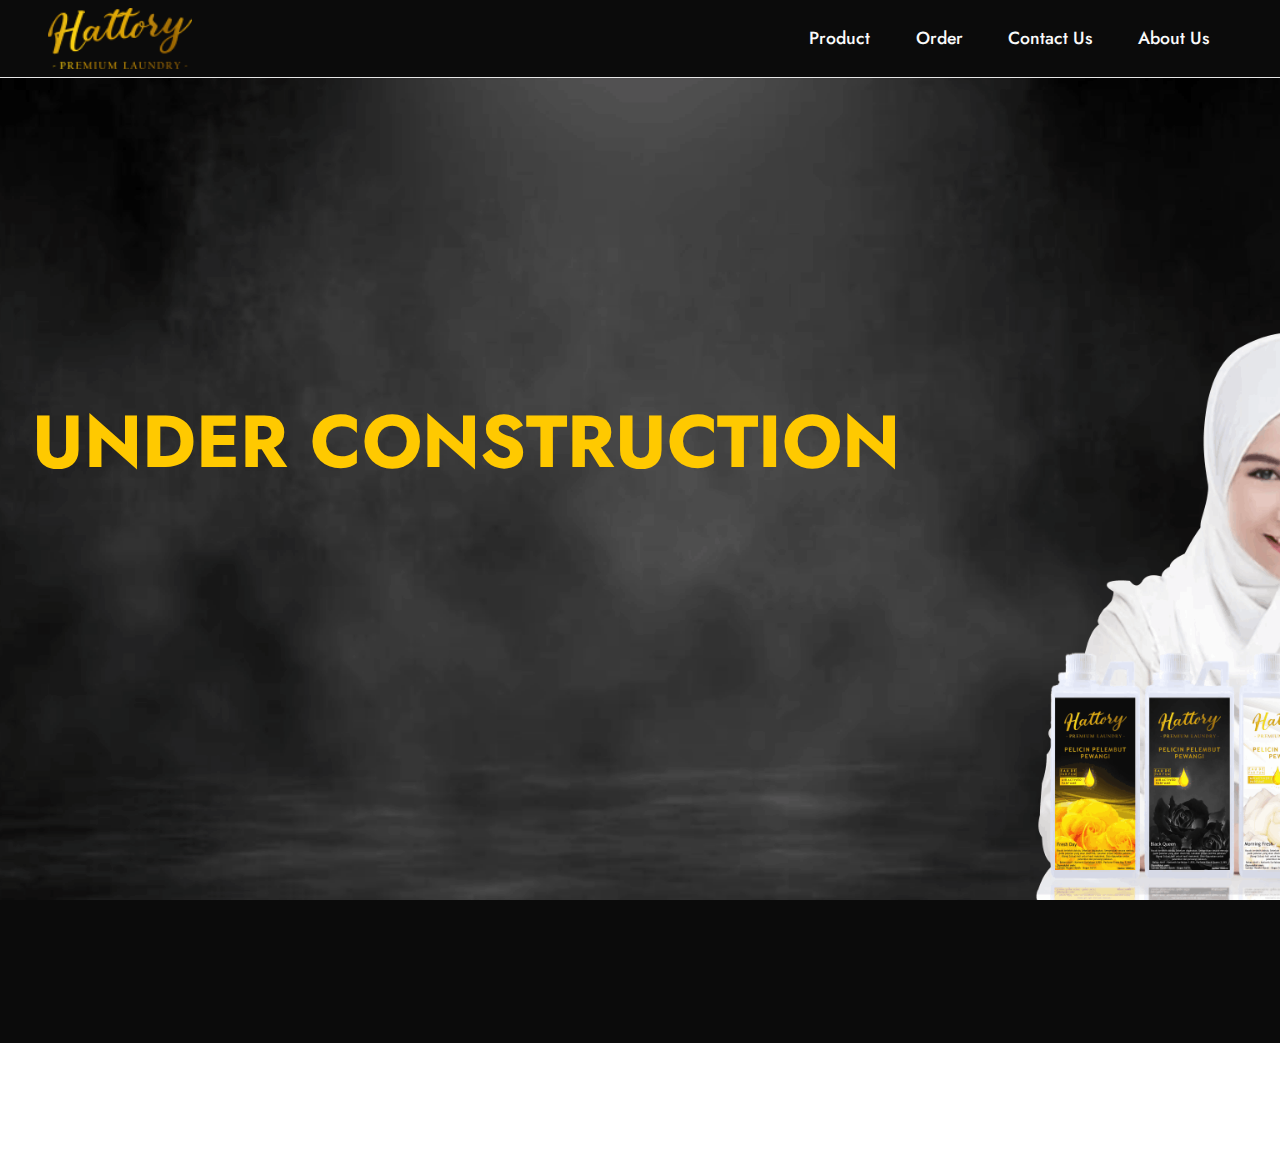
==== about.html @ b9216d87 "create github pages" ====
<!DOCTYPE html>
<html  >
<head>
  <!-- Site made with Mobirise Website Builder v5.3.0, https://mobirise.com -->
  <meta charset="UTF-8">
  <meta http-equiv="X-UA-Compatible" content="IE=edge">
  <meta name="generator" content="Mobirise v5.3.0, mobirise.com">
  <meta name="viewport" content="width=device-width, initial-scale=1, minimum-scale=1">
  <link rel="shortcut icon" href="assets/images/logo-hpl-128x128.png" type="image/x-icon">
  <meta name="description" content="">
  
  
  <title>About Us</title>
  <link rel="stylesheet" href="assets/tether/tether.min.css">
  <link rel="stylesheet" href="assets/bootstrap/css/bootstrap.min.css">
  <link rel="stylesheet" href="assets/bootstrap/css/bootstrap-grid.min.css">
  <link rel="stylesheet" href="assets/bootstrap/css/bootstrap-reboot.min.css">
  <link rel="stylesheet" href="assets/animatecss/animate.css">
  <link rel="stylesheet" href="assets/dropdown/css/style.css">
  <link rel="stylesheet" href="assets/socicon/css/styles.css">
  <link rel="stylesheet" href="assets/theme/css/style.css">
  <link rel="preload" as="style" href="assets/mobirise/css/mbr-additional.css"><link rel="stylesheet" href="assets/mobirise/css/mbr-additional.css" type="text/css">
  
  
  
  
</head>
<body>
  
  <section class="header2 cid-svE0ERpXly mbr-fullscreen" id="header2-1k">

    

    

    <div class="container-fluid">
        <div class="row">
            <div class="col-12 col-lg-9">
                <h1 class="mbr-section-title mbr-fonts-style mb-3 display-1"><strong>UNDER CONSTRUCTION</strong></h1>
                
                
                
            </div>
        </div>
    </div>
</section>

<section class="footer3 cid-svE0ERIi5z" once="footers" id="footer3-1l">

    

    

    <div class="container">
        <div class="media-container-row align-center mbr-white">
            <div class="row row-links">
                <ul class="foot-menu">
                    
                    
                    
                    
                    
                <li class="foot-menu-item mbr-fonts-style display-7"><a href="product.html" class="text-white text-primary">Product</a></li><li class="foot-menu-item mbr-fonts-style display-7"><a href="order.html" class="text-white text-primary">Order</a></li><li class="foot-menu-item mbr-fonts-style display-7"><a href="contact.html" class="text-white text-primary">Contact Us</a></li><li class="foot-menu-item mbr-fonts-style display-7">
                        <a class="text-white text-primary" href="page4.html" target="_blank"></a><a href="about.html" class="text-white text-primary">About Us</a></li></ul>
            </div>
            <div class="row social-row">
                <div class="social-list align-right pb-2">
                    
                    
                    
                    
                    
                    
                <div class="soc-item">
                        <a href="https://www.instagram.com/hattorypremiumlaundry/" target="_blank">
                            <span class="mbr-iconfont mbr-iconfont-social socicon-instagram socicon"></span>
                        </a>
                    </div><div class="soc-item">
                        <a href="https://wa.me/message/D7VLEHQ3INCRD1" target="_blank">
                            <span class="mbr-iconfont mbr-iconfont-social socicon-whatsapp socicon"></span>
                        </a>
                    </div><div class="soc-item">
                        <a href="https://goo.gl/maps/uTNiuy2AeLV48Kbi6" target="_blank">
                            <span class="mbr-iconfont mbr-iconfont-social socicon-googlemaps socicon"></span>
                        </a>
                    </div></div>
            </div>
            <div class="row row-copirayt">
                <p class="mbr-text mb-0 mbr-fonts-style mbr-white align-center display-7">
                    © Copyright 2021 Hattory Premium Laundry. All Rights Reserved.
                </p>
            </div>
        </div>
    </div>
</section>

<section class="menu cid-svE0ES4KRs" once="menu" id="menu1-1m">
    
    <nav class="navbar navbar-dropdown navbar-fixed-top navbar-expand-lg">
        <div class="container-fluid">
            <div class="navbar-brand">
                <span class="navbar-logo">
                    <a href="index.html">
                        <img src="assets/images/logo-121x51.png" alt="HPL" style="height: 3.8rem;">
                    </a>
                </span>
                
            </div>
            <button class="navbar-toggler" type="button" data-toggle="collapse" data-target="#navbarSupportedContent" aria-controls="navbarNavAltMarkup" aria-expanded="false" aria-label="Toggle navigation">
                <div class="hamburger">
                    <span></span>
                    <span></span>
                    <span></span>
                    <span></span>
                </div>
            </button>
            <div class="collapse navbar-collapse" id="navbarSupportedContent">
                <ul class="navbar-nav nav-dropdown nav-right" data-app-modern-menu="true"><li class="nav-item"><a class="nav-link link text-white text-primary display-4" href="product.html">Product</a></li>
                    <li class="nav-item"><a class="nav-link link text-white text-primary display-4" href="order.html">Order<br></a></li><li class="nav-item"><a class="nav-link link text-white text-primary display-4" href="contact.html">Contact Us</a></li><li class="nav-item"><a class="nav-link link text-white text-primary display-4" href="about.html">About Us<br></a></li></ul>
                
                
            </div>
        </div>
    </nav>

</section><section style="background-color: #fff; font-family: -apple-system, BlinkMacSystemFont, 'Segoe UI', 'Roboto', 'Helvetica Neue', Arial, sans-serif; color:#aaa; font-size:12px; padding: 0; align-items: center; display: flex;"><a href="https://mobirise.site/i" style="flex: 1 1; height: 3rem; padding-left: 1rem;"></a><p style="flex: 0 0 auto; margin:0; padding-right:1rem;">Mobirise free builder - <a href="https://mobirise.site/o" style="color:#aaa;">Check this</a></p></section><script src="assets/web/assets/jquery/jquery.min.js"></script>  <script src="assets/popper/popper.min.js"></script>  <script src="assets/tether/tether.min.js"></script>  <script src="assets/bootstrap/js/bootstrap.min.js"></script>  <script src="assets/smoothscroll/smooth-scroll.js"></script>  <script src="assets/viewportchecker/jquery.viewportchecker.js"></script>  <script src="assets/dropdown/js/nav-dropdown.js"></script>  <script src="assets/dropdown/js/navbar-dropdown.js"></script>  <script src="assets/touchswipe/jquery.touch-swipe.min.js"></script>  <script src="assets/theme/js/script.js"></script>  
  
  
 <div id="scrollToTop" class="scrollToTop mbr-arrow-up"><a style="text-align: center;"><i class="mbr-arrow-up-icon mbr-arrow-up-icon-cm cm-icon cm-icon-smallarrow-up"></i></a></div>
    <input name="animation" type="hidden">
  </body>
</html>
---- assets/dropdown/css/style.css ----
.navbar-dropdown {
  left: 0;
  padding: 0;
  position: absolute;
  right: 0;
  top: 0;
  transition: all 0.45s ease;
  z-index: 1030;
  background: #282828; }
  .navbar-dropdown .navbar-logo {
    margin-right: 0.8rem;
    transition: margin 0.3s ease-in-out;
    vertical-align: middle; }
    .navbar-dropdown .navbar-logo img {
      height: 3.125rem;
      transition: all 0.3s ease-in-out; }
    .navbar-dropdown .navbar-logo.mbr-iconfont {
      font-size: 3.125rem;
      line-height: 3.125rem; }
  .navbar-dropdown .navbar-caption {
    font-weight: 700;
    white-space: normal;
    vertical-align: -4px;
    line-height: 3.125rem !important; }
    .navbar-dropdown .navbar-caption, .navbar-dropdown .navbar-caption:hover {
      color: inherit;
      text-decoration: none; }
  .navbar-dropdown .mbr-iconfont + .navbar-caption {
    vertical-align: -1px; }
  .navbar-dropdown.navbar-fixed-top {
    position: fixed; }
  .navbar-dropdown .navbar-brand span {
    vertical-align: -4px; }
  .navbar-dropdown.bg-color.transparent {
    background: none; }
  .navbar-dropdown.navbar-short .navbar-brand {
    padding: 0.625rem 0; }
    .navbar-dropdown.navbar-short .navbar-brand span {
      vertical-align: -1px; }
  .navbar-dropdown.navbar-short .navbar-caption {
    line-height: 2.375rem !important;
    vertical-align: -2px; }
  .navbar-dropdown.navbar-short .navbar-logo {
    margin-right: 0.5rem; }
    .navbar-dropdown.navbar-short .navbar-logo img {
      height: 2.375rem; }
    .navbar-dropdown.navbar-short .navbar-logo.mbr-iconfont {
      font-size: 2.375rem;
      line-height: 2.375rem; }
  .navbar-dropdown.navbar-short .mbr-table-cell {
    height: 3.625rem; }
  .navbar-dropdown .navbar-close {
    left: 0.6875rem;
    position: fixed;
    top: 0.75rem;
    z-index: 1000; }
  .navbar-dropdown .hamburger-icon {
    content: "";
    display: inline-block;
    vertical-align: middle;
    width: 16px;
    -webkit-box-shadow: 0 -6px 0 1px #282828,0 0 0 1px #282828,0 6px 0 1px #282828;
    -moz-box-shadow: 0 -6px 0 1px #282828,0 0 0 1px #282828,0 6px 0 1px #282828;
    box-shadow: 0 -6px 0 1px #282828,0 0 0 1px #282828,0 6px 0 1px #282828; }

.dropdown-menu .dropdown-toggle[data-toggle="dropdown-submenu"]::after {
  border-bottom: 0.35em solid transparent;
  border-left: 0.35em solid;
  border-right: 0;
  border-top: 0.35em solid transparent;
  margin-left: 0.3rem; }

.dropdown-menu .dropdown-item:focus {
  outline: 0; }

.nav-dropdown {
  font-size: 0.75rem;
  font-weight: 500;
  height: auto !important; }
  .nav-dropdown .nav-btn {
    padding-left: 1rem; }
  .nav-dropdown .link {
    margin: .667em 1.667em;
    font-weight: 500;
    padding: 0;
    transition: color .2s ease-in-out; }
    .nav-dropdown .link.dropdown-toggle {
      margin-right: 2.583em; }
      .nav-dropdown .link.dropdown-toggle::after {
        margin-left: .25rem;
        border-top: 0.35em solid;
        border-right: 0.35em solid transparent;
        border-left: 0.35em solid transparent;
        border-bottom: 0; }
      .nav-dropdown .link.dropdown-toggle[aria-expanded="true"] {
        margin: 0;
        padding: 0.667em 3.263em  0.667em 1.667em; }
  .nav-dropdown .link::after,
  .nav-dropdown .dropdown-item::after {
    color: inherit; }
  .nav-dropdown .btn {
    font-size: 0.75rem;
    font-weight: 700;
    letter-spacing: 0;
    margin-bottom: 0;
    padding-left: 1.25rem;
    padding-right: 1.25rem; }
  .nav-dropdown .dropdown-menu {
    border-radius: 0;
    border: 0;
    left: 0;
    margin: 0;
    padding-bottom: 1.25rem;
    padding-top: 1.25rem;
    position: relative; }
  .nav-dropdown .dropdown-submenu {
    margin-left: 0.125rem;
    top: 0; }
  .nav-dropdown .dropdown-item {
    font-weight: 500;
    line-height: 2;
    padding: 0.3846em 4.615em 0.3846em 1.5385em;
    position: relative;
    transition: color .2s ease-in-out, background-color .2s ease-in-out; }
    .nav-dropdown .dropdown-item::after {
      margin-top: -0.3077em;
      position: absolute;
      right: 1.1538em;
      top: 50%; }
    .nav-dropdown .dropdown-item:focus, .nav-dropdown .dropdown-item:hover {
      background: none; }

@media (max-width: 767px) {
  .nav-dropdown.navbar-toggleable-sm {
    bottom: 0;
    display: none;
    left: 0;
    overflow-x: hidden;
    position: fixed;
    top: 0;
    transform: translateX(-100%);
    -ms-transform: translateX(-100%);
    -webkit-transform: translateX(-100%);
    width: 18.75rem;
    z-index: 999; } }
.nav-dropdown.navbar-toggleable-xl {
  bottom: 0;
  display: none;
  left: 0;
  overflow-x: hidden;
  position: fixed;
  top: 0;
  transform: translateX(-100%);
  -ms-transform: translateX(-100%);
  -webkit-transform: translateX(-100%);
  width: 18.75rem;
  z-index: 999; }

.nav-dropdown-sm {
  display: block !important;
  overflow-x: hidden;
  overflow: auto;
  padding-top: 3.875rem; }
  .nav-dropdown-sm::after {
    content: "";
    display: block;
    height: 3rem;
    width: 100%; }
  .nav-dropdown-sm.collapse.in ~ .navbar-close {
    display: block !important; }
  .nav-dropdown-sm.collapsing, .nav-dropdown-sm.collapse.in {
    transform: translateX(0);
    -ms-transform: translateX(0);
    -webkit-transform: translateX(0);
    transition: all 0.25s ease-out;
    -webkit-transition: all 0.25s ease-out;
    background: #282828; }
  .nav-dropdown-sm.collapsing[aria-expanded="false"] {
    transform: translateX(-100%);
    -ms-transform: translateX(-100%);
    -webkit-transform: translateX(-100%); }
  .nav-dropdown-sm .nav-item {
    display: block;
    margin-left: 0 !important;
    padding-left: 0; }
  .nav-dropdown-sm .link,
  .nav-dropdown-sm .dropdown-item {
    border-top: 1px dotted rgba(255, 255, 255, 0.1);
    font-size: 0.8125rem;
    line-height: 1.6;
    margin: 0 !important;
    padding: 0.875rem 2.4rem 0.875rem 1.5625rem !important;
    position: relative;
    white-space: normal; }
    .nav-dropdown-sm .link:focus, .nav-dropdown-sm .link:hover,
    .nav-dropdown-sm .dropdown-item:focus,
    .nav-dropdown-sm .dropdown-item:hover {
      background: rgba(0, 0, 0, 0.2) !important;
      color: #c0a375; }
  .nav-dropdown-sm .nav-btn {
    position: relative;
    padding: 1.5625rem 1.5625rem 0 1.5625rem; }
    .nav-dropdown-sm .nav-btn::before {
      border-top: 1px dotted rgba(255, 255, 255, 0.1);
      content: "";
      left: 0;
      position: absolute;
      top: 0;
      width: 100%; }
    .nav-dropdown-sm .nav-btn + .nav-btn {
      padding-top: 0.625rem; }
      .nav-dropdown-sm .nav-btn + .nav-btn::before {
        display: none; }
  .nav-dropdown-sm .btn {
    padding: 0.625rem 0; }
  .nav-dropdown-sm .dropdown-toggle[data-toggle="dropdown-submenu"]::after {
    margin-left: .25rem;
    border-top: 0.35em solid;
    border-right: 0.35em solid transparent;
    border-left: 0.35em solid transparent;
    border-bottom: 0; }
  .nav-dropdown-sm .dropdown-toggle[data-toggle="dropdown-submenu"][aria-expanded="true"]::after {
    border-top: 0;
    border-right: 0.35em solid transparent;
    border-left: 0.35em solid transparent;
    border-bottom: 0.35em solid; }
  .nav-dropdown-sm .dropdown-menu {
    margin: 0;
    padding: 0;
    position: relative;
    top: 0;
    left: 0;
    width: 100%;
    border: 0;
    float: none;
    border-radius: 0;
    background: none; }
  .nav-dropdown-sm .dropdown-submenu {
    left: 100%;
    margin-left: 0.125rem;
    margin-top: -1.25rem;
    top: 0; }

.navbar-toggleable-sm .nav-dropdown .dropdown-menu {
  position: absolute; }

.navbar-toggleable-sm .nav-dropdown .dropdown-submenu {
  left: 100%;
  margin-left: 0.125rem;
  margin-top: -1.25rem;
  top: 0; }

.navbar-toggleable-sm.opened .nav-dropdown .dropdown-menu {
  position: relative; }

.navbar-toggleable-sm.opened .nav-dropdown .dropdown-submenu {
  left: 0;
  margin-left: 00rem;
  margin-top: 0rem;
  top: 0; }

.is-builder .nav-dropdown.collapsing {
  transition: none !important; }

/*# sourceMappingURL=style.css.map */
---- assets/socicon/css/styles.css ----
@charset "UTF-8";

@font-face {
  font-family: 'Socicon';
  src:  url('../fonts/socicon.eot');
  src:  url('../fonts/socicon.eot?#iefix') format('embedded-opentype'),
    url('../fonts/socicon.woff2') format('woff2'),
    url('../fonts/socicon.ttf') format('truetype'),
    url('../fonts/socicon.woff') format('woff'),
    url('../fonts/socicon.svg#socicon') format('svg');
  font-weight: normal;
  font-style: normal;
  font-display: swap;
}

[data-icon]:before {
  font-family: "socicon" !important;
  content: attr(data-icon);
  font-style: normal !important;
  font-weight: normal !important;
  font-variant: normal !important;
  text-transform: none !important;
  speak: none;
  line-height: 1;
  -webkit-font-smoothing: antialiased;
  -moz-osx-font-smoothing: grayscale;
}

[class^="socicon-"], [class*=" socicon-"] {
  /* use !important to prevent issues with browser extensions that change fonts */
  font-family: 'Socicon' !important;
  speak: none;
  font-style: normal;
  font-weight: normal;
  font-variant: normal;
  text-transform: none;
  line-height: 1;

  /* Better Font Rendering =========== */
  -webkit-font-smoothing: antialiased;
  -moz-osx-font-smoothing: grayscale;
}

.socicon-eitaa:before {
  content: "\e97c";
}
.socicon-soroush:before {
  content: "\e97d";
}
.socicon-bale:before {
  content: "\e97e";
}
.socicon-zazzle:before {
  content: "\e97b";
}
.socicon-society6:before {
  content: "\e97a";
}
.socicon-redbubble:before {
  content: "\e979";
}
.socicon-avvo:before {
  content: "\e978";
}
.socicon-stitcher:before {
  content: "\e977";
}
.socicon-googlehangouts:before {
  content: "\e974";
}
.socicon-dlive:before {
  content: "\e975";
}
.socicon-vsco:before {
  content: "\e976";
}
.socicon-flipboard:before {
  content: "\e973";
}
.socicon-ubuntu:before {
  content: "\e958";
}
.socicon-artstation:before {
  content: "\e959";
}
.socicon-invision:before {
  content: "\e95a";
}
.socicon-torial:before {
  content: "\e95b";
}
.socicon-collectorz:before {
  content: "\e95c";
}
.socicon-seenthis:before {
  content: "\e95d";
}
.socicon-googleplaymusic:before {
  content: "\e95e";
}
.socicon-debian:before {
  content: "\e95f";
}
.socicon-filmfreeway:before {
  content: "\e960";
}
.socicon-gnome:before {
  content: "\e961";
}
.socicon-itchio:before {
  content: "\e962";
}
.socicon-jamendo:before {
  content: "\e963";
}
.socicon-mix:before {
  content: "\e964";
}
.socicon-sharepoint:before {
  content: "\e965";
}
.socicon-tinder:before {
  content: "\e966";
}
.socicon-windguru:before {
  content: "\e967";
}
.socicon-cdbaby:before {
  content: "\e968";
}
.socicon-elementaryos:before {
  content: "\e969";
}
.socicon-stage32:before {
  content: "\e96a";
}
.socicon-tiktok:before {
  content: "\e96b";
}
.socicon-gitter:before {
  content: "\e96c";
}
.socicon-letterboxd:before {
  content: "\e96d";
}
.socicon-threema:before {
  content: "\e96e";
}
.socicon-splice:before {
  content: "\e96f";
}
.socicon-metapop:before {
  content: "\e970";
}
.socicon-naver:before {
  content: "\e971";
}
.socicon-remote:before {
  content: "\e972";
}
.socicon-internet:before {
  content: "\e957";
}
.socicon-moddb:before {
  content: "\e94b";
}
.socicon-indiedb:before {
  content: "\e94c";
}
.socicon-traxsource:before {
  content: "\e94d";
}
.socicon-gamefor:before {
  content: "\e94e";
}
.socicon-pixiv:before {
  content: "\e94f";
}
.socicon-myanimelist:before {
  content: "\e950";
}
.socicon-blackberry:before {
  content: "\e951";
}
.socicon-wickr:before {
  content: "\e952";
}
.socicon-spip:before {
  content: "\e953";
}
.socicon-napster:before {
  content: "\e954";
}
.socicon-beatport:before {
  content: "\e955";
}
.socicon-hackerone:before {
  content: "\e956";
}
.socicon-hackernews:before {
  content: "\e946";
}
.socicon-smashwords:before {
  content: "\e947";
}
.socicon-kobo:before {
  content: "\e948";
}
.socicon-bookbub:before {
  content: "\e949";
}
.socicon-mailru:before {
  content: "\e94a";
}
.socicon-gitlab:before {
  content: "\e945";
}
.socicon-instructables:before {
  content: "\e944";
}
.socicon-portfolio:before {
  content: "\e943";
}
.socicon-codered:before {
  content: "\e940";
}
.socicon-origin:before {
  content: "\e941";
}
.socicon-nextdoor:before {
  content: "\e942";
}
.socicon-udemy:before {
  content: "\e93f";
}
.socicon-livemaster:before {
  content: "\e93e";
}
.socicon-crunchbase:before {
  content: "\e93b";
}
.socicon-homefy:before {
  content: "\e93c";
}
.socicon-calendly:before {
  content: "\e93d";
}
.socicon-realtor:before {
  content: "\e90f";
}
.socicon-tidal:before {
  content: "\e910";
}
.socicon-qobuz:before {
  content: "\e911";
}
.socicon-natgeo:before {
  content: "\e912";
}
.socicon-mastodon:before {
  content: "\e913";
}
.socicon-unsplash:before {
  content: "\e914";
}
.socicon-homeadvisor:before {
  content: "\e915";
}
.socicon-angieslist:before {
  content: "\e916";
}
.socicon-codepen:before {
  content: "\e917";
}
.socicon-slack:before {
  content: "\e918";
}
.socicon-openaigym:before {
  content: "\e919";
}
.socicon-logmein:before {
  content: "\e91a";
}
.socicon-fiverr:before {
  content: "\e91b";
}
.socicon-gotomeeting:before {
  content: "\e91c";
}
.socicon-aliexpress:before {
  content: "\e91d";
}
.socicon-guru:before {
  content: "\e91e";
}
.socicon-appstore:before {
  content: "\e91f";
}
.socicon-homes:before {
  content: "\e920";
}
.socicon-zoom:before {
  content: "\e921";
}
.socicon-alibaba:before {
  content: "\e922";
}
.socicon-craigslist:before {
  content: "\e923";
}
.socicon-wix:before {
  content: "\e924";
}
.socicon-redfin:before {
  content: "\e925";
}
.socicon-googlecalendar:before {
  content: "\e926";
}
.socicon-shopify:before {
  content: "\e927";
}
.socicon-freelancer:before {
  content: "\e928";
}
.socicon-seedrs:before {
  content: "\e929";
}
.socicon-bing:before {
  content: "\e92a";
}
.socicon-doodle:before {
  content: "\e92b";
}
.socicon-bonanza:before {
  content: "\e92c";
}
.socicon-squarespace:before {
  content: "\e92d";
}
.socicon-toptal:before {
  content: "\e92e";
}
.socicon-gust:before {
  content: "\e92f";
}
.socicon-ask:before {
  content: "\e930";
}
.socicon-trulia:before {
  content: "\e931";
}
.socicon-loomly:before {
  content: "\e932";
}
.socicon-ghost:before {
  content: "\e933";
}
.socicon-upwork:before {
  content: "\e934";
}
.socicon-fundable:before {
  content: "\e935";
}
.socicon-booking:before {
  content: "\e936";
}
.socicon-googlemaps:before {
  content: "\e937";
}
.socicon-zillow:before {
  content: "\e938";
}
.socicon-niconico:before {
  content: "\e939";
}
.socicon-toneden:before {
  content: "\e93a";
}
.socicon-augment:before {
  content: "\e908";
}
.socicon-bitbucket:before {
  content: "\e909";
}
.socicon-fyuse:before {
  content: "\e90a";
}
.socicon-yt-gaming:before {
  content: "\e90b";
}
.socicon-sketchfab:before {
  content: "\e90c";
}
.socicon-mobcrush:before {
  content: "\e90d";
}
.socicon-microsoft:before {
  content: "\e90e";
}
.socicon-pandora:before {
  content: "\e907";
}
.socicon-messenger:before {
  content: "\e906";
}
.socicon-gamewisp:before {
  content: "\e905";
}
.socicon-bloglovin:before {
  content: "\e904";
}
.socicon-tunein:before {
  content: "\e903";
}
.socicon-gamejolt:before {
  content: "\e901";
}
.socicon-trello:before {
  content: "\e902";
}
.socicon-spreadshirt:before {
  content: "\e900";
}
.socicon-500px:before {
  content: "\e000";
}
.socicon-8tracks:before {
  content: "\e001";
}
.socicon-airbnb:before {
  content: "\e002";
}
.socicon-alliance:before {
  content: "\e003";
}
.socicon-amazon:before {
  content: "\e004";
}
.socicon-amplement:before {
  content: "\e005";
}
.socicon-android:before {
  content: "\e006";
}
.socicon-angellist:before {
  content: "\e007";
}
.socicon-apple:before {
  content: "\e008";
}
.socicon-appnet:before {
  content: "\e009";
}
.socicon-baidu:before {
  content: "\e00a";
}
.socicon-bandcamp:before {
  content: "\e00b";
}
.socicon-battlenet:before {
  content: "\e00c";
}
.socicon-mixer:before {
  content: "\e00d";
}
.socicon-bebee:before {
  content: "\e00e";
}
.socicon-bebo:before {
  content: "\e00f";
}
.socicon-behance:before {
  content: "\e010";
}
.socicon-blizzard:before {
  content: "\e011";
}
.socicon-blogger:before {
  content: "\e012";
}
.socicon-buffer:before {
  content: "\e013";
}
.socicon-chrome:before {
  content: "\e014";
}
.socicon-coderwall:before {
  content: "\e015";
}
.socicon-curse:before {
  content: "\e016";
}
.socicon-dailymotion:before {
  content: "\e017";
}
.socicon-deezer:before {
  content: "\e018";
}
.socicon-delicious:before {
  content: "\e019";
}
.socicon-deviantart:before {
  content: "\e01a";
}
.socicon-diablo:before {
  content: "\e01b";
}
.socicon-digg:before {
  content: "\e01c";
}
.socicon-discord:before {
  content: "\e01d";
}
.socicon-disqus:before {
  content: "\e01e";
}
.socicon-douban:before {
  content: "\e01f";
}
.socicon-draugiem:before {
  content: "\e020";
}
.socicon-dribbble:before {
  content: "\e021";
}
.socicon-drupal:before {
  content: "\e022";
}
.socicon-ebay:before {
  content: "\e023";
}
.socicon-ello:before {
  content: "\e024";
}
.socicon-endomodo:before {
  content: "\e025";
}
.socicon-envato:before {
  content: "\e026";
}
.socicon-etsy:before {
  content: "\e027";
}
.socicon-facebook:before {
  content: "\e028";
}
.socicon-feedburner:before {
  content: "\e029";
}
.socicon-filmweb:before {
  content: "\e02a";
}
.socicon-firefox:before {
  content: "\e02b";
}
.socicon-flattr:before {
  content: "\e02c";
}
.socicon-flickr:before {
  content: "\e02d";
}
.socicon-formulr:before {
  content: "\e02e";
}
.socicon-forrst:before {
  content: "\e02f";
}
.socicon-foursquare:before {
  content: "\e030";
}
.socicon-friendfeed:before {
  content: "\e031";
}
.socicon-github:before {
  content: "\e032";
}
.socicon-goodreads:before {
  content: "\e033";
}
.socicon-google:before {
  content: "\e034";
}
.socicon-googlescholar:before {
  content: "\e035";
}
.socicon-googlegroups:before {
  content: "\e036";
}
.socicon-googlephotos:before {
  content: "\e037";
}
.socicon-googleplus:before {
  content: "\e038";
}
.socicon-grooveshark:before {
  content: "\e039";
}
.socicon-hackerrank:before {
  content: "\e03a";
}
.socicon-hearthstone:before {
  content: "\e03b";
}
.socicon-hellocoton:before {
  content: "\e03c";
}
.socicon-heroes:before {
  content: "\e03d";
}
.socicon-smashcast:before {
  content: "\e03e";
}
.socicon-horde:before {
  content: "\e03f";
}
.socicon-houzz:before {
  content: "\e040";
}
.socicon-icq:before {
  content: "\e041";
}
.socicon-identica:before {
  content: "\e042";
}
.socicon-imdb:before {
  content: "\e043";
}
.socicon-instagram:before {
  content: "\e044";
}
.socicon-issuu:before {
  content: "\e045";
}
.socicon-istock:before {
  content: "\e046";
}
.socicon-itunes:before {
  content: "\e047";
}
.socicon-keybase:before {
  content: "\e048";
}
.socicon-lanyrd:before {
  content: "\e049";
}
.socicon-lastfm:before {
  content: "\e04a";
}
.socicon-line:before {
  content: "\e04b";
}
.socicon-linkedin:before {
  content: "\e04c";
}
.socicon-livejournal:before {
  content: "\e04d";
}
.socicon-lyft:before {
  content: "\e04e";
}
.socicon-macos:before {
  content: "\e04f";
}
.socicon-mail:before {
  content: "\e050";
}
.socicon-medium:before {
  content: "\e051";
}
.socicon-meetup:before {
  content: "\e052";
}
.socicon-mixcloud:before {
  content: "\e053";
}
.socicon-modelmayhem:before {
  content: "\e054";
}
.socicon-mumble:before {
  content: "\e055";
}
.socicon-myspace:before {
  content: "\e056";
}
.socicon-newsvine:before {
  content: "\e057";
}
.socicon-nintendo:before {
  content: "\e058";
}
.socicon-npm:before {
  content: "\e059";
}
.socicon-odnoklassniki:before {
  content: "\e05a";
}
.socicon-openid:before {
  content: "\e05b";
}
.socicon-opera:before {
  content: "\e05c";
}
.socicon-outlook:before {
  content: "\e05d";
}
.socicon-overwatch:before {
  content: "\e05e";
}
.socicon-patreon:before {
  content: "\e05f";
}
.socicon-paypal:before {
  content: "\e060";
}
.socicon-periscope:before {
  content: "\e061";
}
.socicon-persona:before {
  content: "\e062";
}
.socicon-pinterest:before {
  content: "\e063";
}
.socicon-play:before {
  content: "\e064";
}
.socicon-player:before {
  content: "\e065";
}
.socicon-playstation:before {
  content: "\e066";
}
.socicon-pocket:before {
  content: "\e067";
}
.socicon-qq:before {
  content: "\e068";
}
.socicon-quora:before {
  content: "\e069";
}
.socicon-raidcall:before {
  content: "\e06a";
}
.socicon-ravelry:before {
  content: "\e06b";
}
.socicon-reddit:before {
  content: "\e06c";
}
.socicon-renren:before {
  content: "\e06d";
}
.socicon-researchgate:before {
  content: "\e06e";
}
.socicon-residentadvisor:before {
  content: "\e06f";
}
.socicon-reverbnation:before {
  content: "\e070";
}
.socicon-rss:before {
  content: "\e071";
}
.socicon-sharethis:before {
  content: "\e072";
}
.socicon-skype:before {
  content: "\e073";
}
.socicon-slideshare:before {
  content: "\e074";
}
.socicon-smugmug:before {
  content: "\e075";
}
.socicon-snapchat:before {
  content: "\e076";
}
.socicon-songkick:before {
  content: "\e077";
}
.socicon-soundcloud:before {
  content: "\e078";
}
.socicon-spotify:before {
  content: "\e079";
}
.socicon-stackexchange:before {
  content: "\e07a";
}
.socicon-stackoverflow:before {
  content: "\e07b";
}
.socicon-starcraft:before {
  content: "\e07c";
}
.socicon-stayfriends:before {
  content: "\e07d";
}
.socicon-steam:before {
  content: "\e07e";
}
.socicon-storehouse:before {
  content: "\e07f";
}
.socicon-strava:before {
  content: "\e080";
}
.socicon-streamjar:before {
  content: "\e081";
}
.socicon-stumbleupon:before {
  content: "\e082";
}
.socicon-swarm:before {
  content: "\e083";
}
.socicon-teamspeak:before {
  content: "\e084";
}
.socicon-teamviewer:before {
  content: "\e085";
}
.socicon-technorati:before {
  content: "\e086";
}
.socicon-telegram:before {
  content: "\e087";
}
.socicon-tripadvisor:before {
  content: "\e088";
}
.socicon-tripit:before {
  content: "\e089";
}
.socicon-triplej:before {
  content: "\e08a";
}
.socicon-tumblr:before {
  content: "\e08b";
}
.socicon-twitch:before {
  content: "\e08c";
}
.socicon-twitter:before {
  content: "\e08d";
}
.socicon-uber:before {
  content: "\e08e";
}
.socicon-ventrilo:before {
  content: "\e08f";
}
.socicon-viadeo:before {
  content: "\e090";
}
.socicon-viber:before {
  content: "\e091";
}
.socicon-viewbug:before {
  content: "\e092";
}
.socicon-vimeo:before {
  content: "\e093";
}
.socicon-vine:before {
  content: "\e094";
}
.socicon-vkontakte:before {
  content: "\e095";
}
.socicon-warcraft:before {
  content: "\e096";
}
.socicon-wechat:before {
  content: "\e097";
}
.socicon-weibo:before {
  content: "\e098";
}
.socicon-whatsapp:before {
  content: "\e099";
}
.socicon-wikipedia:before {
  content: "\e09a";
}
.socicon-windows:before {
  content: "\e09b";
}
.socicon-wordpress:before {
  content: "\e09c";
}
.socicon-wykop:before {
  content: "\e09d";
}
.socicon-xbox:before {
  content: "\e09e";
}
.socicon-xing:before {
  content: "\e09f";
}
.socicon-yahoo:before {
  content: "\e0a0";
}
.socicon-yammer:before {
  content: "\e0a1";
}
.socicon-yandex:before {
  content: "\e0a2";
}
.socicon-yelp:before {
  content: "\e0a3";
}
.socicon-younow:before {
  content: "\e0a4";
}
.socicon-youtube:before {
  content: "\e0a5";
}
.socicon-zapier:before {
  content: "\e0a6";
}
.socicon-zerply:before {
  content: "\e0a7";
}
.socicon-zomato:before {
  content: "\e0a8";
}
.socicon-zynga:before {
  content: "\e0a9";
}
---- assets/theme/css/style.css ----
@charset "UTF-8";
section {
  background-color: #ffffff;
}

body {
  font-style: normal;
  line-height: 1.5;
  font-weight: 400;
  color: #232323;
  position: relative;
}

section,
.container,
.container-fluid {
  position: relative;
  word-wrap: break-word;
}

a.mbr-iconfont:hover {
  text-decoration: none;
}

.article .lead p,
.article .lead ul,
.article .lead ol,
.article .lead pre,
.article .lead blockquote {
  margin-bottom: 0;
}

a {
  font-style: normal;
  font-weight: 400;
  cursor: pointer;
}
a, a:hover {
  text-decoration: none;
}

.mbr-section-title {
  font-style: normal;
  line-height: 1.3;
}

.mbr-section-subtitle {
  line-height: 1.3;
}

.mbr-text {
  font-style: normal;
  line-height: 1.7;
}

h1,
h2,
h3,
h4,
h5,
h6,
.display-1,
.display-2,
.display-4,
.display-5,
.display-7,
span,
p,
a {
  line-height: 1;
  word-break: break-word;
  word-wrap: break-word;
  font-weight: 400;
}

b,
strong {
  font-weight: bold;
}

input:-webkit-autofill, input:-webkit-autofill:hover, input:-webkit-autofill:focus, input:-webkit-autofill:active {
  transition-delay: 9999s;
  -webkit-transition-property: background-color, color;
  transition-property: background-color, color;
}

textarea[type=hidden] {
  display: none;
}

section {
  background-position: 50% 50%;
  background-repeat: no-repeat;
  background-size: cover;
}
section .mbr-background-video,
section .mbr-background-video-preview {
  position: absolute;
  bottom: 0;
  left: 0;
  right: 0;
  top: 0;
}

.hidden {
  visibility: hidden;
}

.mbr-z-index20 {
  z-index: 20;
}

/*! Base colors */
.mbr-white {
  color: #ffffff;
}

.mbr-black {
  color: #111111;
}

.mbr-bg-white {
  background-color: #ffffff;
}

.mbr-bg-black {
  background-color: #000000;
}

/*! Text-aligns */
.align-left {
  text-align: left;
}

.align-center {
  text-align: center;
}

.align-right {
  text-align: right;
}

/*! Font-weight  */
.mbr-light {
  font-weight: 300;
}

.mbr-regular {
  font-weight: 400;
}

.mbr-semibold {
  font-weight: 500;
}

.mbr-bold {
  font-weight: 700;
}

/*! Media  */
.media-content {
  flex-basis: 100%;
}

.media-container-row {
  display: flex;
  flex-direction: row;
  flex-wrap: wrap;
  justify-content: center;
  align-content: center;
  align-items: start;
}
.media-container-row .media-size-item {
  width: 400px;
}

.media-container-column {
  display: flex;
  flex-direction: column;
  flex-wrap: wrap;
  justify-content: center;
  align-content: center;
  align-items: stretch;
}
.media-container-column > * {
  width: 100%;
}

@media (min-width: 992px) {
  .media-container-row {
    flex-wrap: nowrap;
  }
}
figure {
  margin-bottom: 0;
  overflow: hidden;
}

figure[mbr-media-size] {
  transition: width 0.1s;
}

img,
iframe {
  display: block;
  width: 100%;
}

.card {
  background-color: transparent;
  border: none;
}

.card-box {
  width: 100%;
}

.card-img {
  text-align: center;
  flex-shrink: 0;
  -webkit-flex-shrink: 0;
}

.media {
  max-width: 100%;
  margin: 0 auto;
}

.mbr-figure {
  align-self: center;
}

.media-container > div {
  max-width: 100%;
}

.mbr-figure img,
.card-img img {
  width: 100%;
}

@media (max-width: 991px) {
  .media-size-item {
    width: auto !important;
  }

  .media {
    width: auto;
  }

  .mbr-figure {
    width: 100% !important;
  }
}
/*! Buttons */
.mbr-section-btn {
  margin-left: -0.6rem;
  margin-right: -0.6rem;
  font-size: 0;
}

.btn {
  font-weight: 600;
  border-width: 1px;
  font-style: normal;
  margin: 0.6rem 0.6rem;
  white-space: normal;
  transition: all 0.2s ease-in-out;
  display: inline-flex;
  align-items: center;
  justify-content: center;
  word-break: break-word;
}

.btn-sm {
  font-weight: 600;
  letter-spacing: 0px;
  transition: all 0.3s ease-in-out;
}

.btn-md {
  font-weight: 600;
  letter-spacing: 0px;
  transition: all 0.3s ease-in-out;
}

.btn-lg {
  font-weight: 600;
  letter-spacing: 0px;
  transition: all 0.3s ease-in-out;
}

.btn-form {
  margin: 0;
}
.btn-form:hover {
  cursor: pointer;
}

nav .mbr-section-btn {
  margin-left: 0rem;
  margin-right: 0rem;
}

/*! Btn icon margin */
.btn .mbr-iconfont,
.btn.btn-sm .mbr-iconfont {
  order: 1;
  cursor: pointer;
  margin-left: 0.5rem;
  vertical-align: sub;
}

.btn.btn-md .mbr-iconfont,
.btn.btn-md .mbr-iconfont {
  margin-left: 0.8rem;
}

.mbr-regular {
  font-weight: 400;
}

.mbr-semibold {
  font-weight: 500;
}

.mbr-bold {
  font-weight: 700;
}

[type=submit] {
  -webkit-appearance: none;
}

/*! Full-screen */
.mbr-fullscreen .mbr-overlay {
  min-height: 100vh;
}

.mbr-fullscreen {
  display: flex;
  display: -moz-flex;
  display: -ms-flex;
  display: -o-flex;
  align-items: center;
  min-height: 100vh;
  padding-top: 3rem;
  padding-bottom: 3rem;
}

/*! Map */
.map {
  height: 25rem;
  position: relative;
}
.map iframe {
  width: 100%;
  height: 100%;
}

/*! Scroll to top arrow */
.mbr-arrow-up {
  bottom: 25px;
  right: 90px;
  position: fixed;
  text-align: right;
  z-index: 5000;
  color: #ffffff;
  font-size: 22px;
}

.mbr-arrow-up a {
  background: rgba(0, 0, 0, 0.2);
  border-radius: 50%;
  color: #fff;
  display: inline-block;
  height: 60px;
  width: 60px;
  border: 2px solid #fff;
  outline-style: none !important;
  position: relative;
  text-decoration: none;
  transition: all 0.3s ease-in-out;
  cursor: pointer;
  text-align: center;
}
.mbr-arrow-up a:hover {
  background-color: rgba(0, 0, 0, 0.4);
}
.mbr-arrow-up a i {
  line-height: 60px;
}

.mbr-arrow-up-icon {
  display: block;
  color: #fff;
}

.mbr-arrow-up-icon::before {
  content: "›";
  display: inline-block;
  font-family: serif;
  font-size: 22px;
  line-height: 1;
  font-style: normal;
  position: relative;
  top: 6px;
  left: -4px;
  transform: rotate(-90deg);
}

/*! Arrow Down */
.mbr-arrow {
  position: absolute;
  bottom: 45px;
  left: 50%;
  width: 60px;
  height: 60px;
  cursor: pointer;
  background-color: rgba(80, 80, 80, 0.5);
  border-radius: 50%;
  transform: translateX(-50%);
}
@media (max-width: 767px) {
  .mbr-arrow {
    display: none;
  }
}
.mbr-arrow > a {
  display: inline-block;
  text-decoration: none;
  outline-style: none;
  -webkit-animation: arrowdown 1.7s ease-in-out infinite;
          animation: arrowdown 1.7s ease-in-out infinite;
  color: #ffffff;
}
.mbr-arrow > a > i {
  position: absolute;
  top: -2px;
  left: 15px;
  font-size: 2rem;
}

#scrollToTop a i::before {
  content: "";
  position: absolute;
  display: block;
  border-bottom: 2.5px solid #fff;
  border-left: 2.5px solid #fff;
  width: 27.8%;
  height: 27.8%;
  left: 50%;
  top: 51%;
  transform: translateY(-30%) translateX(-50%) rotate(135deg);
}

@keyframes arrowdown {
  0% {
    transform: translateY(0px);
  }
  50% {
    transform: translateY(-5px);
  }
  100% {
    transform: translateY(0px);
  }
}
@-webkit-keyframes arrowdown {
  0% {
    transform: translateY(0px);
  }
  50% {
    transform: translateY(-5px);
  }
  100% {
    transform: translateY(0px);
  }
}
@media (max-width: 500px) {
  .mbr-arrow-up {
    left: 0;
    right: 0;
    text-align: center;
  }
}
/*Gradients animation*/
@keyframes gradient-animation {
  from {
    background-position: 0% 100%;
    -webkit-animation-timing-function: ease-in-out;
            animation-timing-function: ease-in-out;
  }
  to {
    background-position: 100% 0%;
    -webkit-animation-timing-function: ease-in-out;
            animation-timing-function: ease-in-out;
  }
}
@-webkit-keyframes gradient-animation {
  from {
    background-position: 0% 100%;
    -webkit-animation-timing-function: ease-in-out;
            animation-timing-function: ease-in-out;
  }
  to {
    background-position: 100% 0%;
    -webkit-animation-timing-function: ease-in-out;
            animation-timing-function: ease-in-out;
  }
}
.bg-gradient {
  background-size: 200% 200%;
  animation: gradient-animation 5s infinite alternate;
  -webkit-animation: gradient-animation 5s infinite alternate;
}

.menu .navbar-brand {
  display: -webkit-flex;
}
.menu .navbar-brand span {
  display: flex;
  display: -webkit-flex;
}
.menu .navbar-brand .navbar-caption-wrap {
  display: -webkit-flex;
}
.menu .navbar-brand .navbar-logo img {
  display: -webkit-flex;
  width: auto;
}
@media (min-width: 768px) and (max-width: 991px) {
  .menu .navbar-toggleable-sm .navbar-nav {
    display: -ms-flexbox;
  }
}
@media (max-width: 991px) {
  .menu .navbar-collapse {
    max-height: 93.5vh;
  }
  .menu .navbar-collapse.show {
    overflow: auto;
  }
}
@media (min-width: 992px) {
  .menu .navbar-nav.nav-dropdown {
    display: -webkit-flex;
  }
  .menu .navbar-toggleable-sm .navbar-collapse {
    display: -webkit-flex !important;
  }
  .menu .collapsed .navbar-collapse {
    max-height: 93.5vh;
  }
  .menu .collapsed .navbar-collapse.show {
    overflow: auto;
  }
}
@media (max-width: 767px) {
  .menu .navbar-collapse {
    max-height: 80vh;
  }
}

.nav-link .mbr-iconfont {
  margin-right: 0.5rem;
}

.navbar {
  display: -webkit-flex;
  -webkit-flex-wrap: wrap;
  -webkit-align-items: center;
  -webkit-justify-content: space-between;
}

.navbar-collapse {
  -webkit-flex-basis: 100%;
  -webkit-flex-grow: 1;
  -webkit-align-items: center;
}

.nav-dropdown .link {
  padding: 0.667em 1.667em !important;
  margin: 0 !important;
}

.nav {
  display: -webkit-flex;
  -webkit-flex-wrap: wrap;
}

.row {
  display: -webkit-flex;
  -webkit-flex-wrap: wrap;
}

.justify-content-center {
  -webkit-justify-content: center;
}

.form-inline {
  display: -webkit-flex;
}

.card-wrapper {
  -webkit-flex: 1;
}

.carousel-control {
  z-index: 10;
  display: -webkit-flex;
}

.carousel-controls {
  display: -webkit-flex;
}

.media {
  display: -webkit-flex;
}

.form-group:focus {
  outline: none;
}

.jq-selectbox__select {
  padding: 7px 0;
  position: relative;
}

.jq-selectbox__dropdown {
  overflow: hidden;
  border-radius: 10px;
  position: absolute;
  top: 100%;
  left: 0 !important;
  width: 100% !important;
}

.jq-selectbox__trigger-arrow {
  right: 0;
  transform: translateY(-50%);
}

.jq-selectbox li {
  padding: 1.07em 0.5em;
}

input[type=range] {
  padding-left: 0 !important;
  padding-right: 0 !important;
}

.modal-dialog,
.modal-content {
  height: 100%;
}

.modal-dialog .carousel-inner {
  height: calc(100vh - 1.75rem);
}
@media (max-width: 575px) {
  .modal-dialog .carousel-inner {
    height: calc(100vh - 1rem);
  }
}

.carousel-item {
  text-align: center;
}

.carousel-item img {
  margin: auto;
}

.navbar-toggler {
  align-self: flex-start;
  padding: 0.25rem 0.75rem;
  font-size: 1.25rem;
  line-height: 1;
  background: transparent;
  border: 1px solid transparent;
  border-radius: 0.25rem;
}

.navbar-toggler:focus,
.navbar-toggler:hover {
  text-decoration: none;
}

.navbar-toggler-icon {
  display: inline-block;
  width: 1.5em;
  height: 1.5em;
  vertical-align: middle;
  content: "";
  background: no-repeat center center;
  background-size: 100% 100%;
}

.navbar-toggler-left {
  position: absolute;
  left: 1rem;
}

.navbar-toggler-right {
  position: absolute;
  right: 1rem;
}

.card-img {
  width: auto;
}

.menu .navbar.collapsed:not(.beta-menu) {
  flex-direction: column;
}

.carousel-item.active,
.carousel-item-next,
.carousel-item-prev {
  display: flex;
}

.note-air-layout .dropup .dropdown-menu,
.note-air-layout .navbar-fixed-bottom .dropdown .dropdown-menu {
  bottom: initial !important;
}

html,
body {
  height: auto;
  min-height: 100vh;
}

.dropup .dropdown-toggle::after {
  display: none;
}

.form-asterisk {
  font-family: initial;
  position: absolute;
  top: -2px;
  font-weight: normal;
}

.form-control-label {
  position: relative;
  cursor: pointer;
  margin-bottom: 0.357em;
  padding: 0;
}

.alert {
  color: #ffffff;
  border-radius: 0;
  border: 0;
  font-size: 1.1rem;
  line-height: 1.5;
  margin-bottom: 1.875rem;
  padding: 1.25rem;
  position: relative;
  text-align: center;
}
.alert.alert-form::after {
  background-color: inherit;
  bottom: -7px;
  content: "";
  display: block;
  height: 14px;
  left: 50%;
  margin-left: -7px;
  position: absolute;
  transform: rotate(45deg);
  width: 14px;
}

.form-control {
  background-color: #ffffff;
  background-clip: border-box;
  color: #232323;
  line-height: 1rem !important;
  height: auto;
  padding: 0.6rem 1.2rem;
  transition: border-color 0.25s ease 0s;
  border: 1px solid transparent !important;
  border-radius: 4px;
  box-shadow: rgba(0, 0, 0, 0.07) 0px 1px 1px 0px, rgba(0, 0, 0, 0.07) 0px 1px 3px 0px, rgba(0, 0, 0, 0.03) 0px 0px 0px 1px;
}
.form-active .form-control:invalid {
  border-color: red;
}

form .row {
  margin-left: -0.6rem;
  margin-right: -0.6rem;
}
form .row [class*=col] {
  padding-left: 0.6rem;
  padding-right: 0.6rem;
}

form .mbr-section-btn {
  margin: 0;
  padding-left: 0.6rem;
  padding-right: 0.6rem;
}

form .btn {
  display: flex;
  padding: 0.6rem 1.2rem;
  margin: 0;
}

form .form-check-input {
  margin-top: 0.5;
}

textarea.form-control {
  line-height: 1.5rem !important;
}

.form-group {
  margin-bottom: 1.2rem;
}

.form-control,
form .btn {
  min-height: 48px;
}

.gdpr-block label span.textGDPR input[name=gdpr] {
  top: 7px;
}

.form-control:focus {
  box-shadow: none;
}

:focus {
  outline: none;
}

.mbr-overlay {
  background-color: #000;
  bottom: 0;
  left: 0;
  opacity: 0.5;
  position: absolute;
  right: 0;
  top: 0;
  z-index: 0;
  pointer-events: none;
}

blockquote {
  font-style: italic;
  padding: 3rem;
  font-size: 1.09rem;
  position: relative;
  border-left: 3px solid;
}

ul,
ol,
pre,
blockquote {
  margin-bottom: 2.3125rem;
}

.mt-4 {
  margin-top: 2rem !important;
}

.mb-4 {
  margin-bottom: 2rem !important;
}

@media (min-width: 992px) {
  .container {
    padding-left: 16px;
    padding-right: 16px;
  }

  .row {
    margin-left: -16px;
    margin-right: -16px;
  }
  .row > [class*=col] {
    padding-left: 16px;
    padding-right: 16px;
  }
}
@media (min-width: 768px) {
  .container-fluid {
    padding-left: 32px;
    padding-right: 32px;
  }
}
@media (min-width: 768px) and (max-width: 991px) {
  .mbr-container {
    padding-left: 32px;
    padding-right: 32px;
  }
}
@media (max-width: 767px) {
  .mbr-container {
    padding-left: 16px;
    padding-right: 16px;
  }
}
.card-wrapper,
.item-wrapper {
  overflow: hidden;
}

.app-video-wrapper > img {
  opacity: 1;
}.engine {
	position: absolute;
	text-indent: -2400px;
	text-align: center;
	padding: 0;
	top: 0;
	left: -2400px;
}
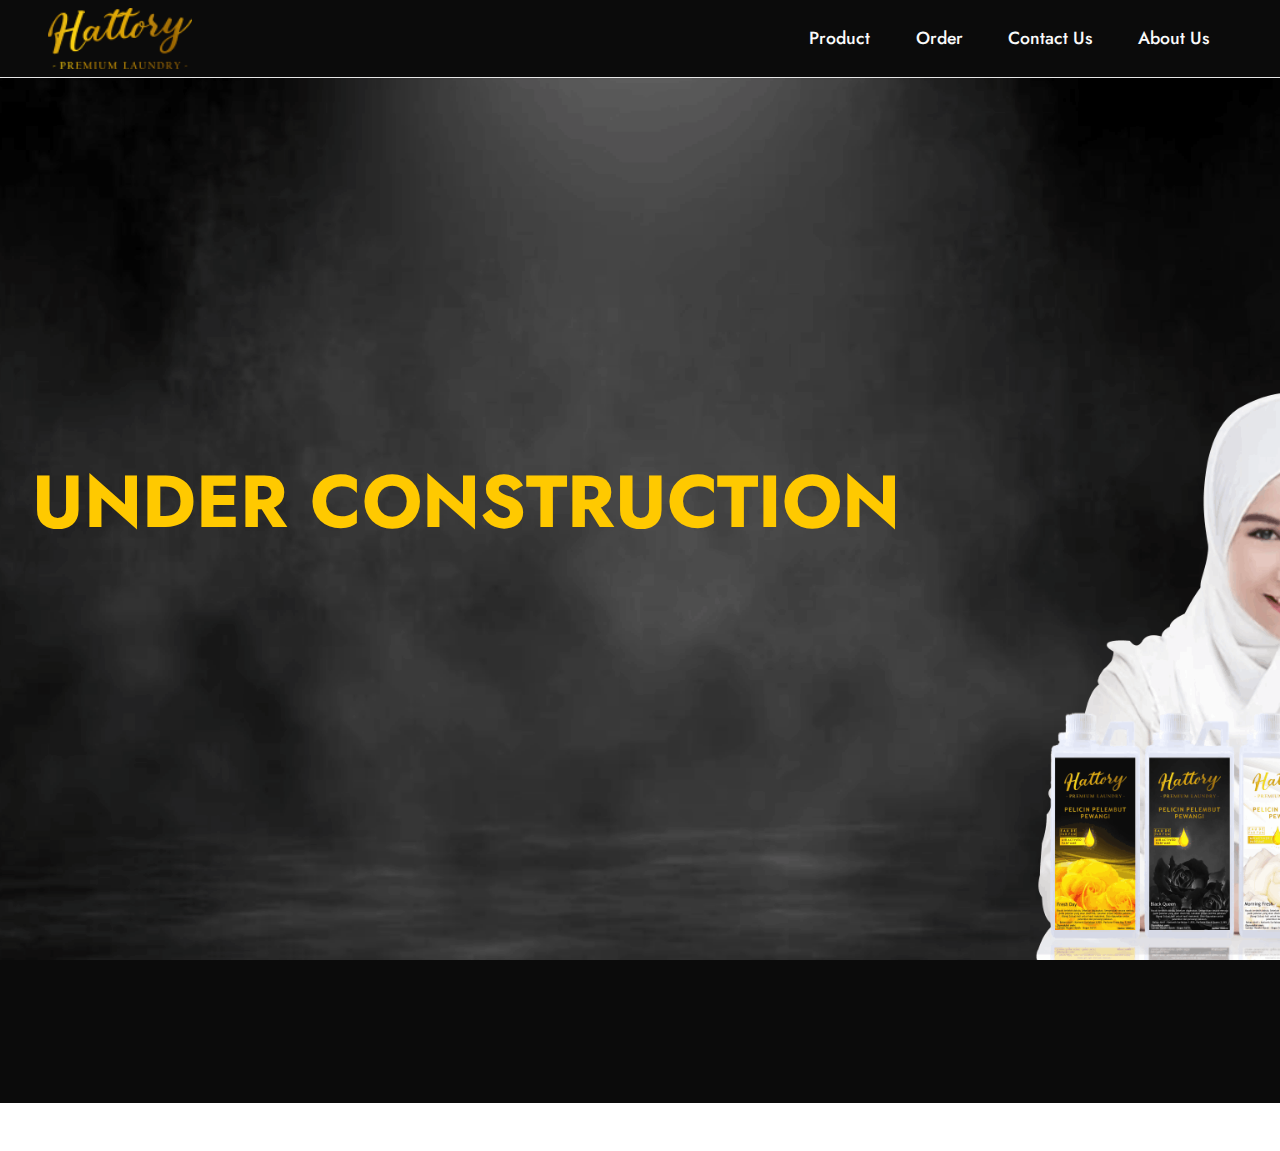
==== commit db4f1616: "create github pages" ====
--- a/about.html
+++ b/about.html
@@ -27,7 +27,38 @@
 </head>
 <body>
   
-  <section class="header2 cid-svE0ERpXly mbr-fullscreen" id="header2-1k">
+  <section class="menu cid-svE0ES4KRs" once="menu" id="menu1-1m">
+    
+    <nav class="navbar navbar-dropdown navbar-fixed-top navbar-expand-lg">
+        <div class="container-fluid">
+            <div class="navbar-brand">
+                <span class="navbar-logo">
+                    <a href="index.html">
+                        <img src="assets/images/logo-121x51.png" alt="HPL" style="height: 3.8rem;">
+                    </a>
+                </span>
+                
+            </div>
+            <button class="navbar-toggler" type="button" data-toggle="collapse" data-target="#navbarSupportedContent" aria-controls="navbarNavAltMarkup" aria-expanded="false" aria-label="Toggle navigation">
+                <div class="hamburger">
+                    <span></span>
+                    <span></span>
+                    <span></span>
+                    <span></span>
+                </div>
+            </button>
+            <div class="collapse navbar-collapse" id="navbarSupportedContent">
+                <ul class="navbar-nav nav-dropdown nav-right" data-app-modern-menu="true"><li class="nav-item"><a class="nav-link link text-white text-primary display-4" href="product.html">Product</a></li>
+                    <li class="nav-item"><a class="nav-link link text-white text-primary display-4" href="order.html">Order<br></a></li><li class="nav-item"><a class="nav-link link text-white text-primary display-4" href="contact.html">Contact Us</a></li><li class="nav-item"><a class="nav-link link text-white text-primary display-4" href="about.html">About Us<br></a></li></ul>
+                
+                
+            </div>
+        </div>
+    </nav>
+
+</section>
+
+<section class="header2 cid-svE0ERpXly mbr-fullscreen" id="header2-1k">
 
     
 
@@ -92,38 +123,7 @@
             </div>
         </div>
     </div>
-</section>
-
-<section class="menu cid-svE0ES4KRs" once="menu" id="menu1-1m">
-    
-    <nav class="navbar navbar-dropdown navbar-fixed-top navbar-expand-lg">
-        <div class="container-fluid">
-            <div class="navbar-brand">
-                <span class="navbar-logo">
-                    <a href="index.html">
-                        <img src="assets/images/logo-121x51.png" alt="HPL" style="height: 3.8rem;">
-                    </a>
-                </span>
-                
-            </div>
-            <button class="navbar-toggler" type="button" data-toggle="collapse" data-target="#navbarSupportedContent" aria-controls="navbarNavAltMarkup" aria-expanded="false" aria-label="Toggle navigation">
-                <div class="hamburger">
-                    <span></span>
-                    <span></span>
-                    <span></span>
-                    <span></span>
-                </div>
-            </button>
-            <div class="collapse navbar-collapse" id="navbarSupportedContent">
-                <ul class="navbar-nav nav-dropdown nav-right" data-app-modern-menu="true"><li class="nav-item"><a class="nav-link link text-white text-primary display-4" href="product.html">Product</a></li>
-                    <li class="nav-item"><a class="nav-link link text-white text-primary display-4" href="order.html">Order<br></a></li><li class="nav-item"><a class="nav-link link text-white text-primary display-4" href="contact.html">Contact Us</a></li><li class="nav-item"><a class="nav-link link text-white text-primary display-4" href="about.html">About Us<br></a></li></ul>
-                
-                
-            </div>
-        </div>
-    </nav>
-
-</section><section style="background-color: #fff; font-family: -apple-system, BlinkMacSystemFont, 'Segoe UI', 'Roboto', 'Helvetica Neue', Arial, sans-serif; color:#aaa; font-size:12px; padding: 0; align-items: center; display: flex;"><a href="https://mobirise.site/i" style="flex: 1 1; height: 3rem; padding-left: 1rem;"></a><p style="flex: 0 0 auto; margin:0; padding-right:1rem;">Mobirise free builder - <a href="https://mobirise.site/o" style="color:#aaa;">Check this</a></p></section><script src="assets/web/assets/jquery/jquery.min.js"></script>  <script src="assets/popper/popper.min.js"></script>  <script src="assets/tether/tether.min.js"></script>  <script src="assets/bootstrap/js/bootstrap.min.js"></script>  <script src="assets/smoothscroll/smooth-scroll.js"></script>  <script src="assets/viewportchecker/jquery.viewportchecker.js"></script>  <script src="assets/dropdown/js/nav-dropdown.js"></script>  <script src="assets/dropdown/js/navbar-dropdown.js"></script>  <script src="assets/touchswipe/jquery.touch-swipe.min.js"></script>  <script src="assets/theme/js/script.js"></script>  
+</section><section style="background-color: #fff; font-family: -apple-system, BlinkMacSystemFont, 'Segoe UI', 'Roboto', 'Helvetica Neue', Arial, sans-serif; color:#aaa; font-size:12px; padding: 0; align-items: center; display: flex;"><a href="https://mobirise.site/y" style="flex: 1 1; height: 3rem; padding-left: 1rem;"></a><p style="flex: 0 0 auto; margin:0; padding-right:1rem;"><a href="https://mobirise.site/s" style="color:#aaa;">Site</a> was made with Mobirise web theme</p></section><script src="assets/web/assets/jquery/jquery.min.js"></script>  <script src="assets/popper/popper.min.js"></script>  <script src="assets/tether/tether.min.js"></script>  <script src="assets/bootstrap/js/bootstrap.min.js"></script>  <script src="assets/smoothscroll/smooth-scroll.js"></script>  <script src="assets/viewportchecker/jquery.viewportchecker.js"></script>  <script src="assets/dropdown/js/nav-dropdown.js"></script>  <script src="assets/dropdown/js/navbar-dropdown.js"></script>  <script src="assets/touchswipe/jquery.touch-swipe.min.js"></script>  <script src="assets/theme/js/script.js"></script>  
   
   
  <div id="scrollToTop" class="scrollToTop mbr-arrow-up"><a style="text-align: center;"><i class="mbr-arrow-up-icon mbr-arrow-up-icon-cm cm-icon cm-icon-smallarrow-up"></i></a></div>
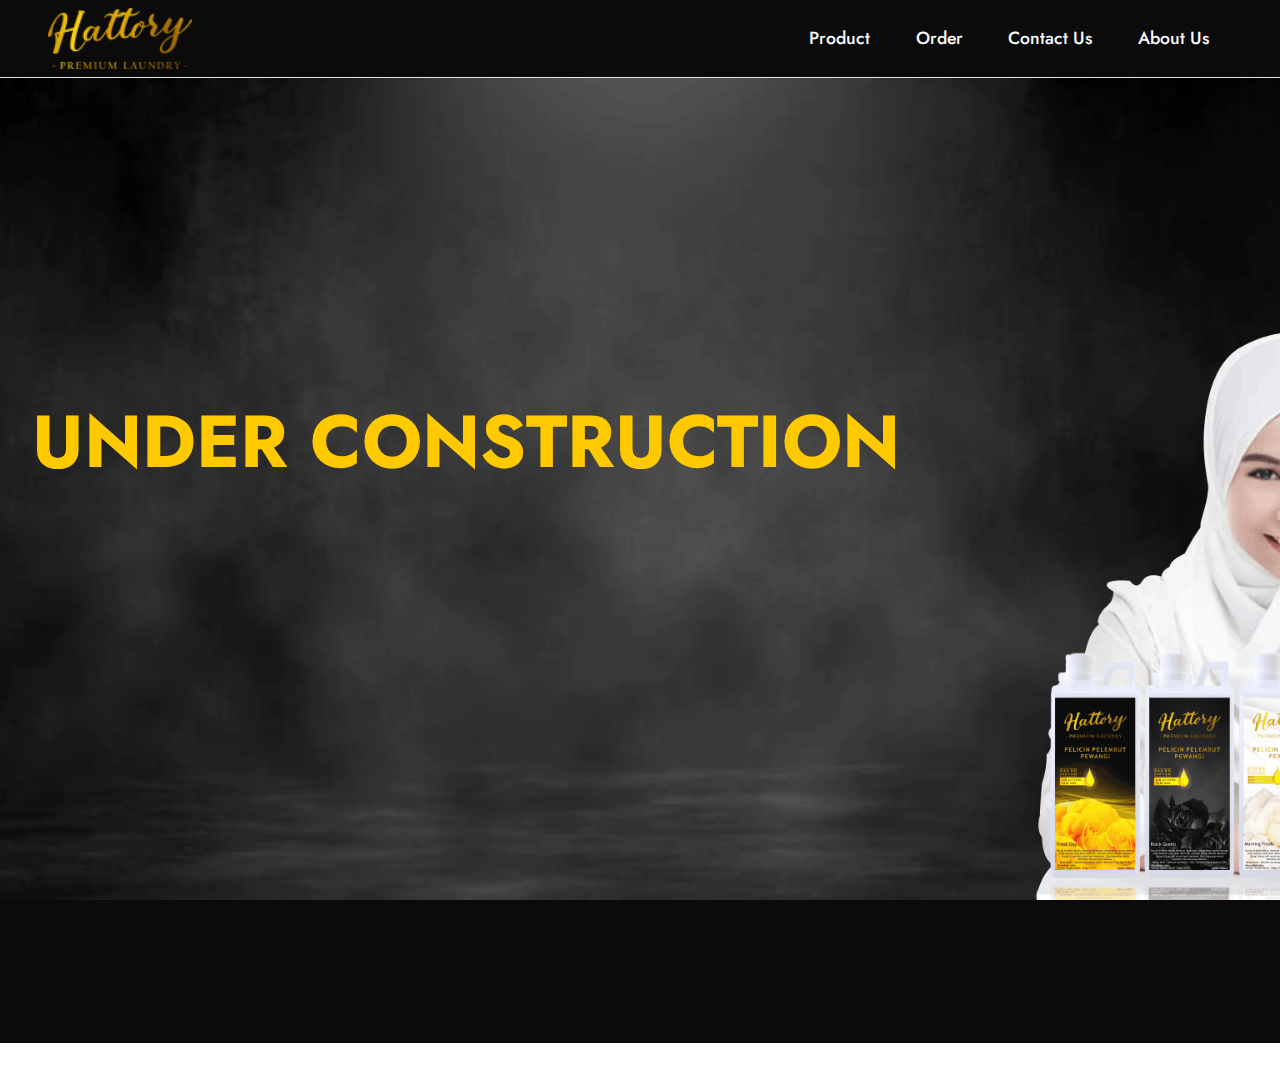
==== commit 5438372b: "create github pages" ====
--- a/about.html
+++ b/about.html
@@ -10,7 +10,7 @@
   <meta name="description" content="">
   
   
-  <title>About Us</title>
+  <title>Hattory Premium Laundry - About Us</title>
   <link rel="stylesheet" href="assets/tether/tether.min.css">
   <link rel="stylesheet" href="assets/bootstrap/css/bootstrap.min.css">
   <link rel="stylesheet" href="assets/bootstrap/css/bootstrap-grid.min.css">
@@ -123,7 +123,7 @@
             </div>
         </div>
     </div>
-</section><section style="background-color: #fff; font-family: -apple-system, BlinkMacSystemFont, 'Segoe UI', 'Roboto', 'Helvetica Neue', Arial, sans-serif; color:#aaa; font-size:12px; padding: 0; align-items: center; display: flex;"><a href="https://mobirise.site/y" style="flex: 1 1; height: 3rem; padding-left: 1rem;"></a><p style="flex: 0 0 auto; margin:0; padding-right:1rem;"><a href="https://mobirise.site/s" style="color:#aaa;">Site</a> was made with Mobirise web theme</p></section><script src="assets/web/assets/jquery/jquery.min.js"></script>  <script src="assets/popper/popper.min.js"></script>  <script src="assets/tether/tether.min.js"></script>  <script src="assets/bootstrap/js/bootstrap.min.js"></script>  <script src="assets/smoothscroll/smooth-scroll.js"></script>  <script src="assets/viewportchecker/jquery.viewportchecker.js"></script>  <script src="assets/dropdown/js/nav-dropdown.js"></script>  <script src="assets/dropdown/js/navbar-dropdown.js"></script>  <script src="assets/touchswipe/jquery.touch-swipe.min.js"></script>  <script src="assets/theme/js/script.js"></script>  
+</section><section style="background-color: #fff; font-family: -apple-system, BlinkMacSystemFont, 'Segoe UI', 'Roboto', 'Helvetica Neue', Arial, sans-serif; color:#aaa; font-size:12px; padding: 0; align-items: center; display: flex;"><a href="https://mobirise.site/u" style="flex: 1 1; height: 3rem; padding-left: 1rem;"></a><p style="flex: 0 0 auto; margin:0; padding-right:1rem;"><a href="https://mobirise.site/r" style="color:#aaa;">The website</a> was designed with Mobirise theme</p></section><script src="assets/web/assets/jquery/jquery.min.js"></script>  <script src="assets/popper/popper.min.js"></script>  <script src="assets/tether/tether.min.js"></script>  <script src="assets/bootstrap/js/bootstrap.min.js"></script>  <script src="assets/smoothscroll/smooth-scroll.js"></script>  <script src="assets/viewportchecker/jquery.viewportchecker.js"></script>  <script src="assets/dropdown/js/nav-dropdown.js"></script>  <script src="assets/dropdown/js/navbar-dropdown.js"></script>  <script src="assets/touchswipe/jquery.touch-swipe.min.js"></script>  <script src="assets/theme/js/script.js"></script>  
   
   
  <div id="scrollToTop" class="scrollToTop mbr-arrow-up"><a style="text-align: center;"><i class="mbr-arrow-up-icon mbr-arrow-up-icon-cm cm-icon cm-icon-smallarrow-up"></i></a></div>
--- a/assets/mobirise/css/mbr-additional.css
+++ b/assets/mobirise/css/mbr-additional.css
@@ -864,8 +864,6 @@
 .cid-svE0yWDNTK {
   z-index: 1000;
   width: 100%;
-  position: relative;
-  min-height: 60px;
 }
 .cid-svE0yWDNTK nav.navbar {
   position: fixed;
@@ -1303,8 +1301,6 @@
 .cid-svE0AmrnOS {
   z-index: 1000;
   width: 100%;
-  position: relative;
-  min-height: 60px;
 }
 .cid-svE0AmrnOS nav.navbar {
   position: fixed;
@@ -1724,8 +1720,6 @@
 .cid-svE0ES4KRs {
   z-index: 1000;
   width: 100%;
-  position: relative;
-  min-height: 60px;
 }
 .cid-svE0ES4KRs nav.navbar {
   position: fixed;
@@ -2145,8 +2139,6 @@
 .cid-svE0zNVZji {
   z-index: 1000;
   width: 100%;
-  position: relative;
-  min-height: 60px;
 }
 .cid-svE0zNVZji nav.navbar {
   position: fixed;
@@ -2567,8 +2559,6 @@
 .cid-s48OLK6784 {
   z-index: 1000;
   width: 100%;
-  position: relative;
-  min-height: 60px;
 }
 .cid-s48OLK6784 nav.navbar {
   position: fixed;
@@ -2968,7 +2958,7 @@
   color: #ffffff;
 }
 .cid-syGWDzbz5L .mbr-section-title {
-  color: #ffffff;
+  color: #ffc900;
 }
 .cid-syGWDzbz5L .card-title,
 .cid-syGWDzbz5L .social-row {
@@ -3249,8 +3239,6 @@
 .cid-syGWseWTpy {
   z-index: 1000;
   width: 100%;
-  position: relative;
-  min-height: 60px;
 }
 .cid-syGWseWTpy nav.navbar {
   position: fixed;
@@ -4055,8 +4043,6 @@
 .cid-syH68kSHko {
   z-index: 1000;
   width: 100%;
-  position: relative;
-  min-height: 60px;
 }
 .cid-syH68kSHko nav.navbar {
   position: fixed;
--- a/assets/mobirise/css/mbr-additional.css
+++ b/assets/mobirise/css/mbr-additional.css
@@ -864,8 +864,6 @@
 .cid-svE0yWDNTK {
   z-index: 1000;
   width: 100%;
-  position: relative;
-  min-height: 60px;
 }
 .cid-svE0yWDNTK nav.navbar {
   position: fixed;
@@ -1303,8 +1301,6 @@
 .cid-svE0AmrnOS {
   z-index: 1000;
   width: 100%;
-  position: relative;
-  min-height: 60px;
 }
 .cid-svE0AmrnOS nav.navbar {
   position: fixed;
@@ -1724,8 +1720,6 @@
 .cid-svE0ES4KRs {
   z-index: 1000;
   width: 100%;
-  position: relative;
-  min-height: 60px;
 }
 .cid-svE0ES4KRs nav.navbar {
   position: fixed;
@@ -2145,8 +2139,6 @@
 .cid-svE0zNVZji {
   z-index: 1000;
   width: 100%;
-  position: relative;
-  min-height: 60px;
 }
 .cid-svE0zNVZji nav.navbar {
   position: fixed;
@@ -2567,8 +2559,6 @@
 .cid-s48OLK6784 {
   z-index: 1000;
   width: 100%;
-  position: relative;
-  min-height: 60px;
 }
 .cid-s48OLK6784 nav.navbar {
   position: fixed;
@@ -2968,7 +2958,7 @@
   color: #ffffff;
 }
 .cid-syGWDzbz5L .mbr-section-title {
-  color: #ffffff;
+  color: #ffc900;
 }
 .cid-syGWDzbz5L .card-title,
 .cid-syGWDzbz5L .social-row {
@@ -3249,8 +3239,6 @@
 .cid-syGWseWTpy {
   z-index: 1000;
   width: 100%;
-  position: relative;
-  min-height: 60px;
 }
 .cid-syGWseWTpy nav.navbar {
   position: fixed;
@@ -4055,8 +4043,6 @@
 .cid-syH68kSHko {
   z-index: 1000;
   width: 100%;
-  position: relative;
-  min-height: 60px;
 }
 .cid-syH68kSHko nav.navbar {
   position: fixed;
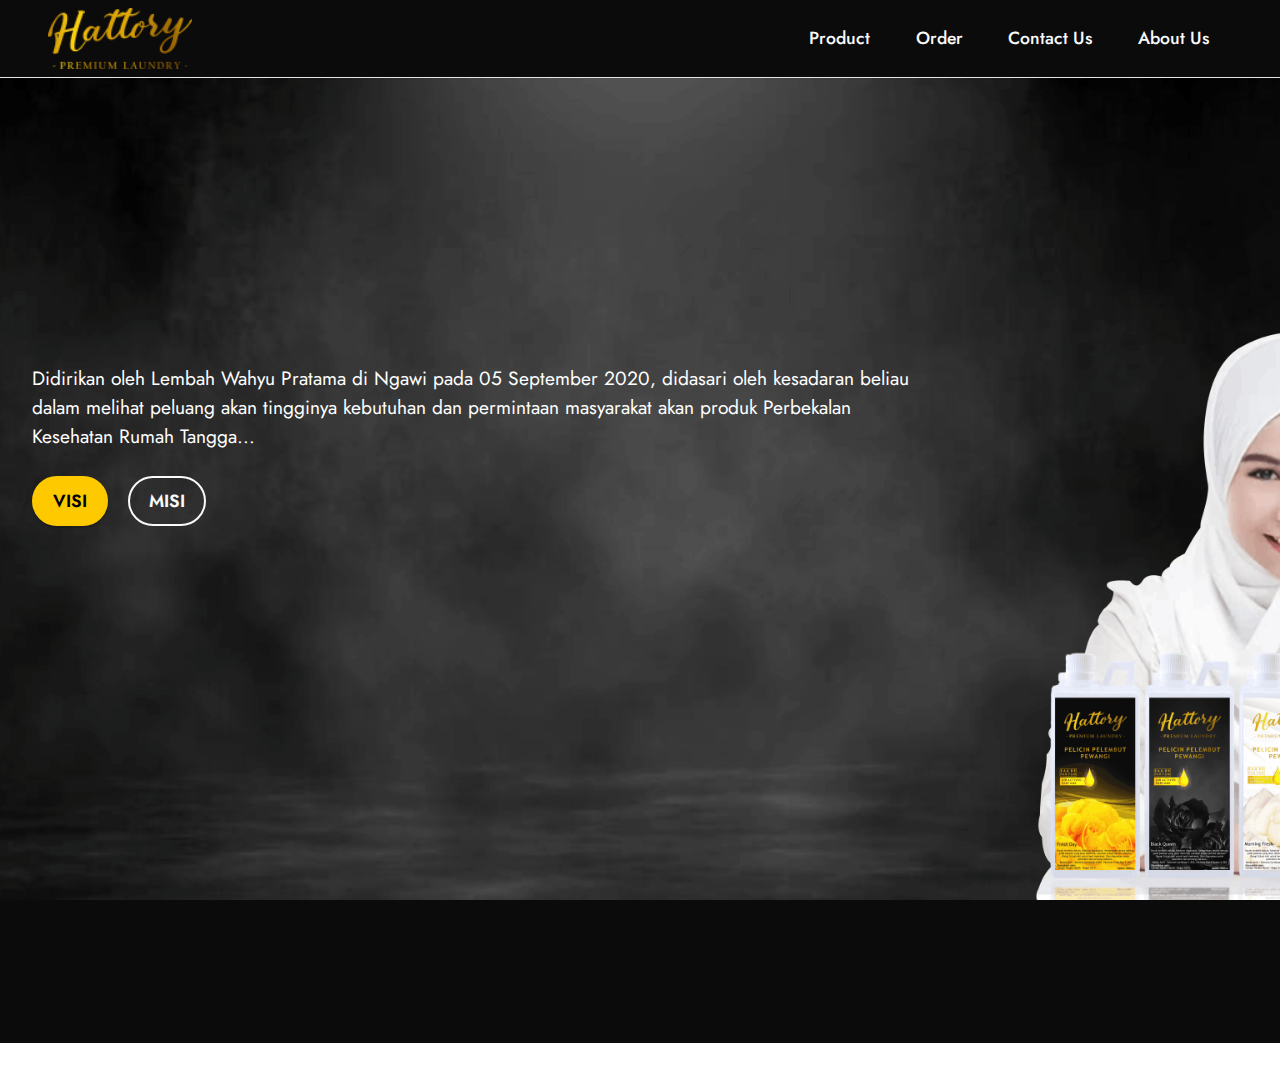
==== commit d7830442: "create github pages" ====
--- a/about.html
+++ b/about.html
@@ -67,10 +67,11 @@
     <div class="container-fluid">
         <div class="row">
             <div class="col-12 col-lg-9">
-                <h1 class="mbr-section-title mbr-fonts-style mb-3 display-1"><strong>UNDER CONSTRUCTION</strong></h1>
+                <h1 class="mbr-section-title mbr-fonts-style mb-3 display-7">Didirikan oleh Lembah Wahyu Pratama di Ngawi pada 05 September 2020, didasari oleh kesadaran beliau dalam melihat peluang akan tingginya kebutuhan dan permintaan masyarakat akan produk Perbekalan Kesehatan Rumah Tangga...</h1>
                 
                 
-                
+                <div class="mbr-section-btn mt-3"><a class="btn btn-success display-4" href="about.html">VISI</a>
+                    <a class="btn btn-white-outline display-4" href="about.html">MISI</a></div>
             </div>
         </div>
     </div>
@@ -123,7 +124,7 @@
             </div>
         </div>
     </div>
-</section><section style="background-color: #fff; font-family: -apple-system, BlinkMacSystemFont, 'Segoe UI', 'Roboto', 'Helvetica Neue', Arial, sans-serif; color:#aaa; font-size:12px; padding: 0; align-items: center; display: flex;"><a href="https://mobirise.site/u" style="flex: 1 1; height: 3rem; padding-left: 1rem;"></a><p style="flex: 0 0 auto; margin:0; padding-right:1rem;"><a href="https://mobirise.site/r" style="color:#aaa;">The website</a> was designed with Mobirise theme</p></section><script src="assets/web/assets/jquery/jquery.min.js"></script>  <script src="assets/popper/popper.min.js"></script>  <script src="assets/tether/tether.min.js"></script>  <script src="assets/bootstrap/js/bootstrap.min.js"></script>  <script src="assets/smoothscroll/smooth-scroll.js"></script>  <script src="assets/viewportchecker/jquery.viewportchecker.js"></script>  <script src="assets/dropdown/js/nav-dropdown.js"></script>  <script src="assets/dropdown/js/navbar-dropdown.js"></script>  <script src="assets/touchswipe/jquery.touch-swipe.min.js"></script>  <script src="assets/theme/js/script.js"></script>  
+</section><section style="background-color: #fff; font-family: -apple-system, BlinkMacSystemFont, 'Segoe UI', 'Roboto', 'Helvetica Neue', Arial, sans-serif; color:#aaa; font-size:12px; padding: 0; align-items: center; display: flex;"><a href="https://mobirise.site/g" style="flex: 1 1; height: 3rem; padding-left: 1rem;"></a><p style="flex: 0 0 auto; margin:0; padding-right:1rem;">Mobirise page software - <a href="https://mobirise.site/n" style="color:#aaa;">Find more</a></p></section><script src="assets/web/assets/jquery/jquery.min.js"></script>  <script src="assets/popper/popper.min.js"></script>  <script src="assets/tether/tether.min.js"></script>  <script src="assets/bootstrap/js/bootstrap.min.js"></script>  <script src="assets/smoothscroll/smooth-scroll.js"></script>  <script src="assets/viewportchecker/jquery.viewportchecker.js"></script>  <script src="assets/dropdown/js/nav-dropdown.js"></script>  <script src="assets/dropdown/js/navbar-dropdown.js"></script>  <script src="assets/touchswipe/jquery.touch-swipe.min.js"></script>  <script src="assets/theme/js/script.js"></script>  
   
   
  <div id="scrollToTop" class="scrollToTop mbr-arrow-up"><a style="text-align: center;"><i class="mbr-arrow-up-icon mbr-arrow-up-icon-cm cm-icon cm-icon-smallarrow-up"></i></a></div>
--- a/assets/mobirise/css/mbr-additional.css
+++ b/assets/mobirise/css/mbr-additional.css
@@ -1642,7 +1642,7 @@
   background-image: url("../../../assets/images/1-1-1920x1080.png");
 }
 .cid-svE0ERpXly .mbr-section-title {
-  color: #ffc900;
+  color: #ffffff;
   text-align: left;
 }
 .cid-svE0ERpXly .mbr-text,
@@ -2057,16 +2057,73 @@
     left: -1rem;
   }
 }
-.cid-svE0zNh5hq {
-  background-image: url("../../../assets/images/1-1-1920x1080.png");
-}
-.cid-svE0zNh5hq .mbr-section-title {
+.cid-syMQMelj73 {
+  padding-top: 3rem;
+  padding-bottom: 5rem;
+  background-image: url("../../../assets/images/4-1920x1080.jpg");
+}
+@media (max-width: 767px) {
+  .cid-syMQMelj73 .row {
+    flex-direction: column-reverse;
+  }
+  .cid-syMQMelj73 .row .map-wrapper {
+    margin-bottom: 2rem;
+  }
+}
+.cid-syMQMelj73 .google-map {
+  height: 100%;
+  position: relative;
+}
+.cid-syMQMelj73 .google-map iframe {
+  height: 100%;
+  width: 100%;
+}
+.cid-syMQMelj73 .google-map [data-state-details] {
+  color: #6b6763;
+  height: 1.5em;
+  margin-top: -0.75em;
+  padding-left: 1.25rem;
+  padding-right: 1.25rem;
+  position: absolute;
+  text-align: center;
+  top: 50%;
+  width: 100%;
+}
+.cid-syMQMelj73 .google-map[data-state] {
+  background: #e9e5dc;
+}
+.cid-syMQMelj73 .google-map[data-state="loading"] [data-state-details] {
+  display: none;
+}
+.cid-syMQMelj73 .image-wrapper {
+  display: flex;
+  align-items: center;
+}
+.cid-syMQMelj73 .card-wrapper {
+  display: flex;
+  border-radius: 4px;
+  background: #ffc900;
+}
+.cid-syMQMelj73 .card-wrapper:not(:nth-last-child(1)) {
+  margin-bottom: 2rem;
+}
+@media (max-width: 991px) {
+  .cid-syMQMelj73 .card-wrapper {
+    padding: 1rem 2rem;
+  }
+}
+@media (min-width: 992px) {
+  .cid-syMQMelj73 .card-wrapper {
+    padding: 2rem 4rem;
+  }
+}
+.cid-syMQMelj73 .mbr-iconfont {
+  font-size: 2rem;
+  padding-right: 1.5rem;
   color: #ffc900;
-  text-align: left;
-}
-.cid-svE0zNh5hq .mbr-text,
-.cid-svE0zNh5hq .mbr-section-btn {
-  color: #ffffff;
+}
+.cid-syMQMelj73 .mbr-section-subtitle {
+  color: #ffc900;
 }
 .cid-svE0zNzcCk {
   padding-top: 1rem;
--- a/assets/mobirise/css/mbr-additional.css
+++ b/assets/mobirise/css/mbr-additional.css
@@ -1642,7 +1642,7 @@
   background-image: url("../../../assets/images/1-1-1920x1080.png");
 }
 .cid-svE0ERpXly .mbr-section-title {
-  color: #ffc900;
+  color: #ffffff;
   text-align: left;
 }
 .cid-svE0ERpXly .mbr-text,
@@ -2057,16 +2057,73 @@
     left: -1rem;
   }
 }
-.cid-svE0zNh5hq {
-  background-image: url("../../../assets/images/1-1-1920x1080.png");
-}
-.cid-svE0zNh5hq .mbr-section-title {
+.cid-syMQMelj73 {
+  padding-top: 3rem;
+  padding-bottom: 5rem;
+  background-image: url("../../../assets/images/4-1920x1080.jpg");
+}
+@media (max-width: 767px) {
+  .cid-syMQMelj73 .row {
+    flex-direction: column-reverse;
+  }
+  .cid-syMQMelj73 .row .map-wrapper {
+    margin-bottom: 2rem;
+  }
+}
+.cid-syMQMelj73 .google-map {
+  height: 100%;
+  position: relative;
+}
+.cid-syMQMelj73 .google-map iframe {
+  height: 100%;
+  width: 100%;
+}
+.cid-syMQMelj73 .google-map [data-state-details] {
+  color: #6b6763;
+  height: 1.5em;
+  margin-top: -0.75em;
+  padding-left: 1.25rem;
+  padding-right: 1.25rem;
+  position: absolute;
+  text-align: center;
+  top: 50%;
+  width: 100%;
+}
+.cid-syMQMelj73 .google-map[data-state] {
+  background: #e9e5dc;
+}
+.cid-syMQMelj73 .google-map[data-state="loading"] [data-state-details] {
+  display: none;
+}
+.cid-syMQMelj73 .image-wrapper {
+  display: flex;
+  align-items: center;
+}
+.cid-syMQMelj73 .card-wrapper {
+  display: flex;
+  border-radius: 4px;
+  background: #ffc900;
+}
+.cid-syMQMelj73 .card-wrapper:not(:nth-last-child(1)) {
+  margin-bottom: 2rem;
+}
+@media (max-width: 991px) {
+  .cid-syMQMelj73 .card-wrapper {
+    padding: 1rem 2rem;
+  }
+}
+@media (min-width: 992px) {
+  .cid-syMQMelj73 .card-wrapper {
+    padding: 2rem 4rem;
+  }
+}
+.cid-syMQMelj73 .mbr-iconfont {
+  font-size: 2rem;
+  padding-right: 1.5rem;
   color: #ffc900;
-  text-align: left;
-}
-.cid-svE0zNh5hq .mbr-text,
-.cid-svE0zNh5hq .mbr-section-btn {
-  color: #ffffff;
+}
+.cid-syMQMelj73 .mbr-section-subtitle {
+  color: #ffc900;
 }
 .cid-svE0zNzcCk {
   padding-top: 1rem;
